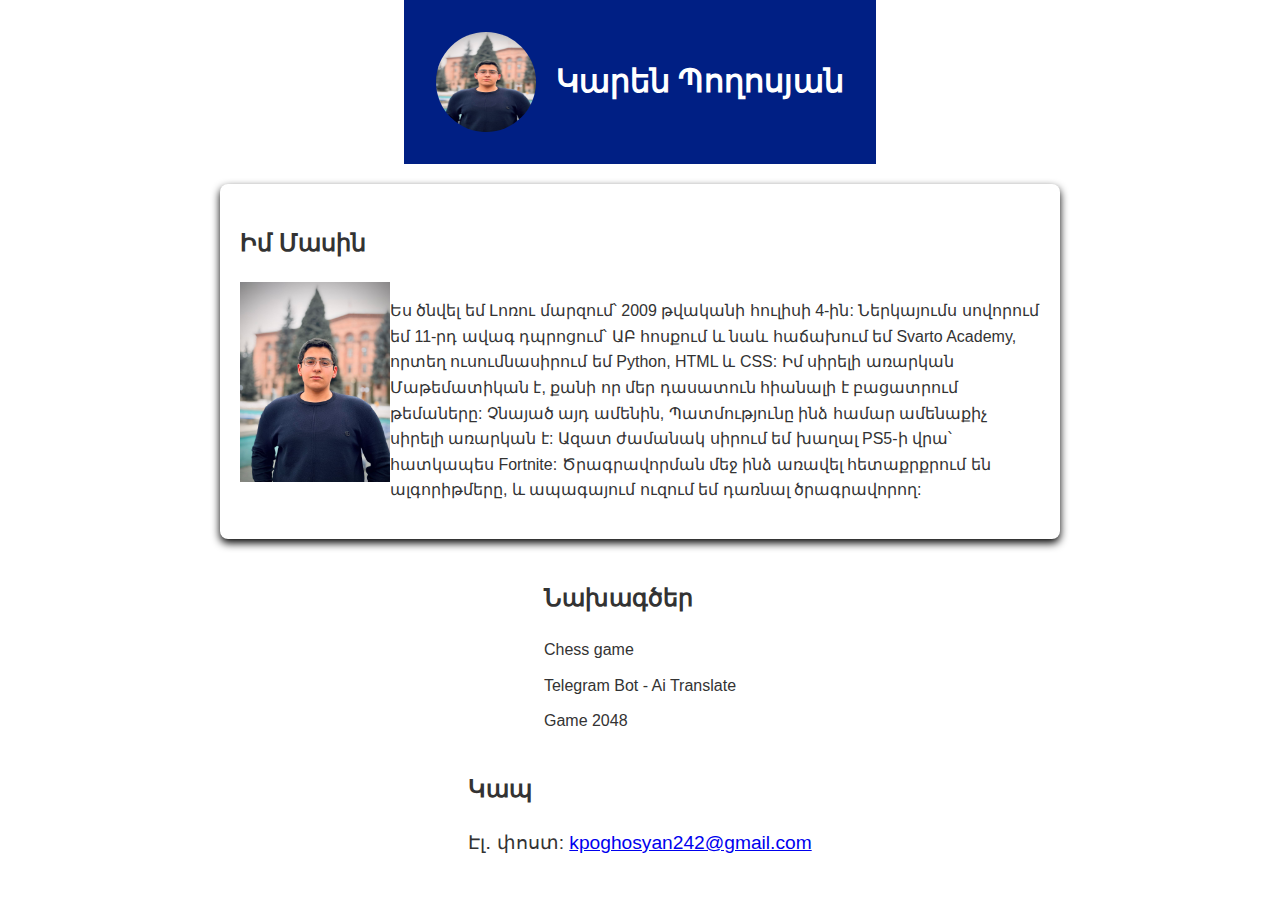
==== index.html @ c24e6c2a "Kaen" ====
<!DOCTYPE html>
<html>

<head>
    <meta charset="UTF-8">
    <title>Կարեն Պողոսյան</title>
    <link rel="stylesheet" href="styles.css">
</head>

<body>
    <header>
        <div class="profile">
            <img src="Karen.jpg" alt="Կարեն Պողոսյան" class="profile-pic">
            <h1>Կարեն Պողոսյան</h1>
        </div>
    </header>
    <section id="about">
        <h2>Իմ Մասին</h2>
        <div class="about-content">
            <img src="Karen.jpg" alt="Կարեն Պողոսյան" class="about-img">
            <p>Ես ծնվել եմ Լոռու մարզում՝ 2009 թվականի հուլիսի 4-ին: Ներկայումս սովորում եմ 11-րդ ավագ դպրոցում՝ ԱԲ
                հոսքում և նաև հաճախում եմ Svarto Academy, որտեղ ուսումնասիրում եմ Python, HTML և CSS: Իմ սիրելի առարկան
                Մաթեմատիկան է, քանի որ մեր դասատուն հիանալի է բացատրում թեմաները: Չնայած այդ ամենին, Պատմությունը ինձ
                համար ամենաքիչ սիրելի առարկան է: Ազատ ժամանակ սիրում եմ խաղալ PS5-ի վրա՝ հատկապես Fortnite: Ծրագրավորման
                մեջ ինձ առավել հետաքրքրում են ալգորիթմերը, և ապագայում ուզում եմ դառնալ ծրագրավորող:</p>
        </div>
    </section>
    <section id="projects">
        <h2>Նախագծեր</h2>
        <ul>
            <li>Chess game</li>
            <li>Telegram Bot - Ai Translate</li>
            <li>Game 2048</li>
        </ul>
    </section>
    <section id="contact">
        <h2>Կապ</h2>
        <p>Էլ․ փոստ: <a href="gmail:kpoghosyan242@gmail.com">kpoghosyan242@gmail.com</a></p>
    </section>

</body>

</html>
---- styles.css ----
body {
    font-family: Arial, sans-serif;
    line-height: 1.6;
    background: #ffffff;
    color: #333;
    margin: 0;
    padding: 0;
    display: flex;
    flex-direction: column;
    align-items: center;
}

header {
    display: flex;
    align-items: center;
    background: #001f84;
    color: rgb(255, 255, 255);
    padding: 2em;
}

.profile {
    display: flex;
    align-items: center;
}

.profile-pic {
    width: 100px;
    height: 100px;
    border-radius: 50%;
    margin-right: 20px;
}

#about {
    max-width: 800px;
    background: white;
    padding: 20px;
    margin: 20px 0;
    border-radius: 8px;
    box-shadow: 0 4px 8px rgb(0, 0, 0);
}

.about-content {
    display: flex;
    align-items: flex-start;
}

.about-img {
    width: 150px;
    height: 200px;
    margin-right: 20px, 10px;
}

#projects ul {
    list-style-type: none;
    padding: 0;
}

#projects li {
    margin: 10px 0;
}

#contact p {
    font-size: 1.2em;
}
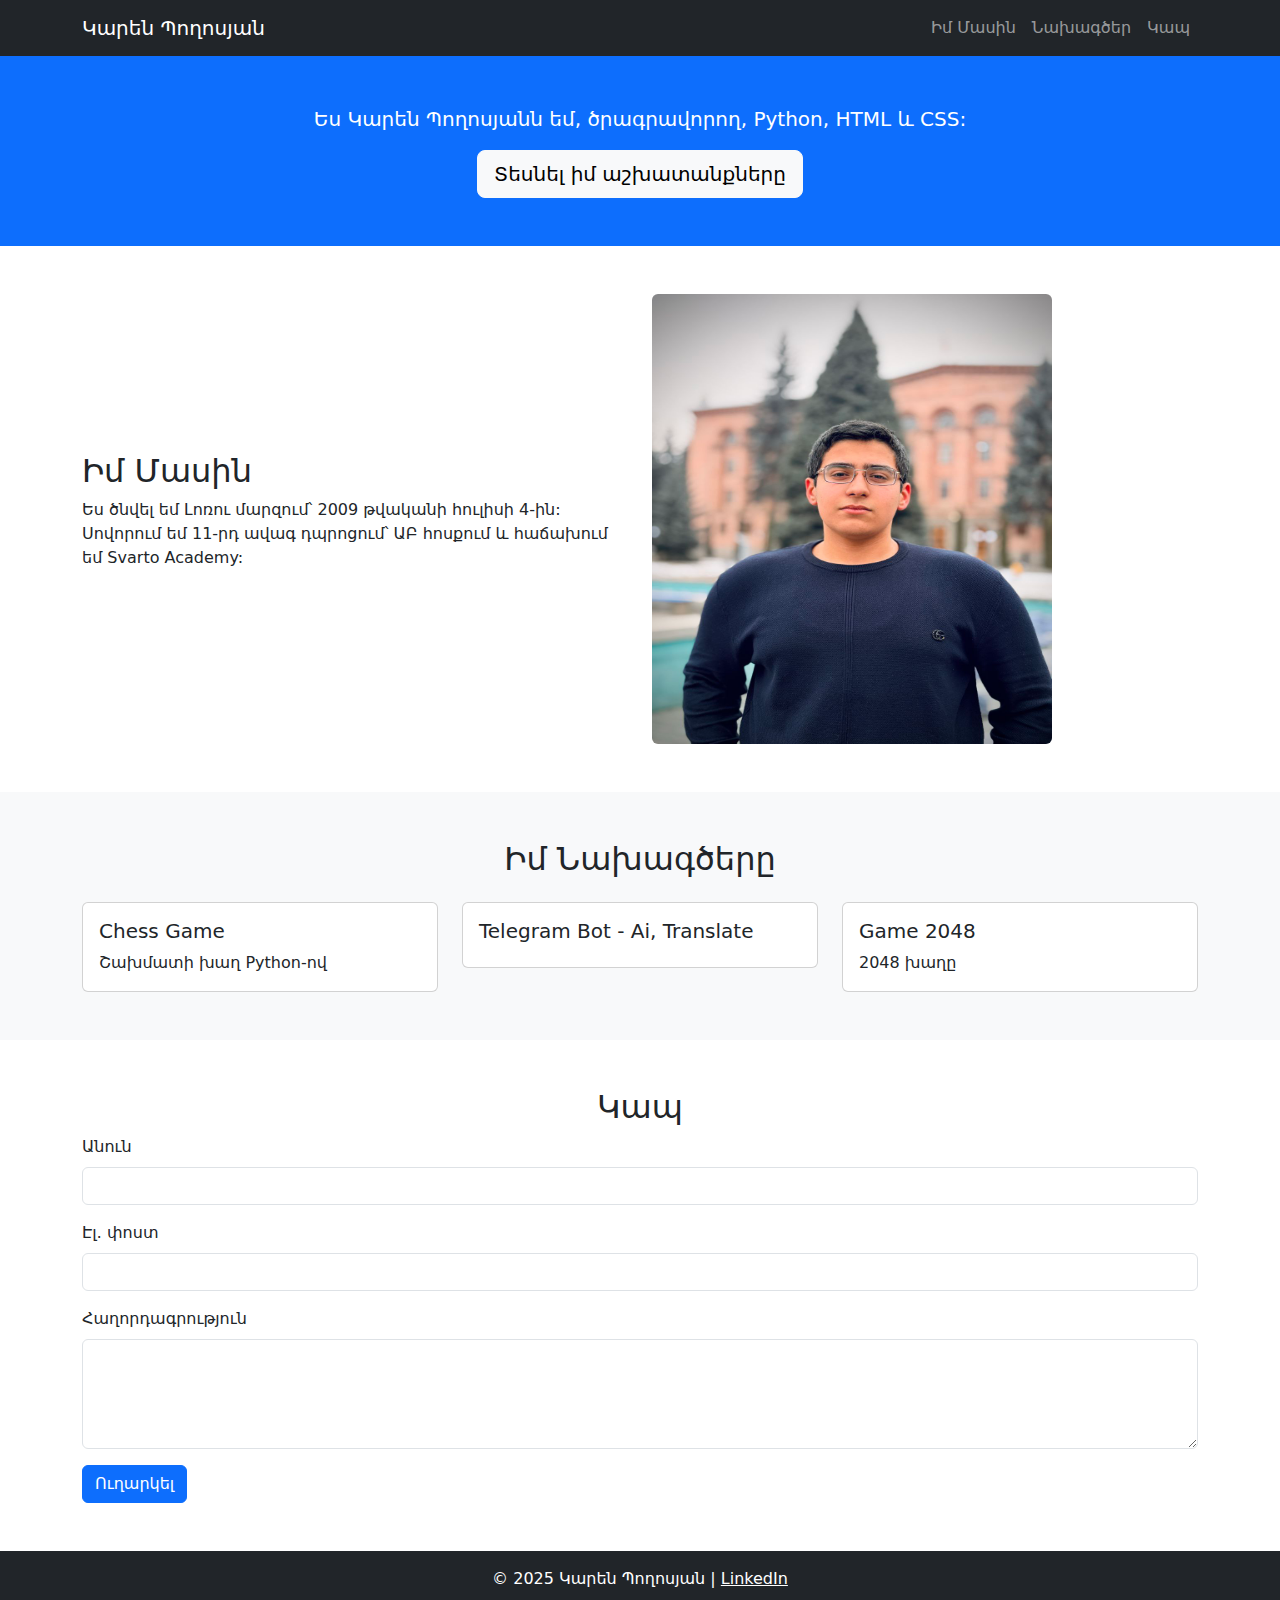
==== commit de4495f5: "Karen copy slack" ====
--- a/index.html
+++ b/index.html
@@ -1,43 +1,121 @@
 <!DOCTYPE html>
-<html>
+<html lang="hy">
 
 <head>
     <meta charset="UTF-8">
+    <meta name="viewport" content="width=device-width, initial-scale=1">
     <title>Կարեն Պողոսյան</title>
-    <link rel="stylesheet" href="styles.css">
+    <link href="https://cdn.jsdelivr.net/npm/bootstrap@5.3.0/dist/css/bootstrap.min.css" rel="stylesheet">
+    <script src="https://cdn.jsdelivr.net/npm/bootstrap@5.3.0/dist/js/bootstrap.bundle.min.js"></script>
 </head>
 
 <body>
-    <header>
-        <div class="profile">
-            <img src="Karen.jpg" alt="Կարեն Պողոսյան" class="profile-pic">
-            <h1>Կարեն Պողոսյան</h1>
+    <nav class="navbar navbar-expand-lg navbar-dark bg-dark">
+        <div class="container">
+            <a class="navbar-brand" href="#">Կարեն Պողոսյան</a>
+            <button class="navbar-toggler" type="button" data-bs-toggle="collapse" data-bs-target="#navbarNav">
+                <span class="navbar-toggler-icon"></span>
+            </button>
+            <div class="collapse navbar-collapse" id="navbarNav">
+                <ul class="navbar-nav ms-auto">
+                    <li class="nav-item"><a class="nav-link" href="#about">Իմ Մասին</a></li>
+                    <li class="nav-item"><a class="nav-link" href="#projects">Նախագծեր</a></li>
+                    <li class="nav-item"><a class="nav-link" href="#contact">Կապ</a></li>
+                </ul>
+            </div>
+        </div>
+    </nav>
+
+
+
+    <header class="bg-primary text-white text-center py-5">
+        <div class="container">
+            <p class="lead">Ես Կարեն Պողոսյանն եմ, ծրագրավորող, Python, HTML և CSS:</p>
+            <a href="#projects" class="btn btn-light btn-lg">Տեսնել իմ աշխատանքները</a>
         </div>
     </header>
-    <section id="about">
-        <h2>Իմ Մասին</h2>
-        <div class="about-content">
-            <img src="Karen.jpg" alt="Կարեն Պողոսյան" class="about-img">
-            <p>Ես ծնվել եմ Լոռու մարզում՝ 2009 թվականի հուլիսի 4-ին: Ներկայումս սովորում եմ 11-րդ ավագ դպրոցում՝ ԱԲ
-                հոսքում և նաև հաճախում եմ Svarto Academy, որտեղ ուսումնասիրում եմ Python, HTML և CSS: Իմ սիրելի առարկան
-                Մաթեմատիկան է, քանի որ մեր դասատուն հիանալի է բացատրում թեմաները: Չնայած այդ ամենին, Պատմությունը ինձ
-                համար ամենաքիչ սիրելի առարկան է: Ազատ ժամանակ սիրում եմ խաղալ PS5-ի վրա՝ հատկապես Fortnite: Ծրագրավորման
-                մեջ ինձ առավել հետաքրքրում են ալգորիթմերը, և ապագայում ուզում եմ դառնալ ծրագրավորող:</p>
+
+
+
+    <section id="about" class="py-5">
+        <div class="container">
+            <div class="row align-items-center">
+                <div class="col-md-6">
+                    <h2>Իմ Մասին</h2>
+                    <p>Ես ծնվել եմ Լոռու մարզում՝ 2009 թվականի հուլիսի 4-ին: Սովորում եմ 11-րդ ավագ դպրոցում՝ ԱԲ հոսքում
+                        և հաճախում եմ Svarto Academy:</p>
+                </div>
+                <div class="col-md-6">
+                    <img style="width: 400px; height: 450px;" src="Karen.jpg" class="img-fluid rounded" alt="Կարեն Պողոսյան">
+                </div>
+            </div>
         </div>
     </section>
-    <section id="projects">
-        <h2>Նախագծեր</h2>
-        <ul>
-            <li>Chess game</li>
-            <li>Telegram Bot - Ai Translate</li>
-            <li>Game 2048</li>
-        </ul>
-    </section>
-    <section id="contact">
-        <h2>Կապ</h2>
-        <p>Էլ․ փոստ: <a href="gmail:kpoghosyan242@gmail.com">kpoghosyan242@gmail.com</a></p>
+
+
+
+    <section id="projects" class="py-5 bg-light">
+        <div class="container">
+            <h2 class="text-center mb-4">Իմ Նախագծերը</h2>
+            <div class="row">
+                <div class="col-md-4">
+                    <div class="card">
+                        <div class="card-body">
+                            <h5 class="card-title">Chess Game</h5>
+                            <p class="card-text">Շախմատի խաղ Python-ով</p>
+                        </div>
+                    </div>
+                </div>
+                <div class="col-md-4">
+                    <div class="card">
+                        <div class="card-body">
+                            <h5 class="card-title">Telegram Bot - Ai, Translate</h5>
+                        </div>
+                    </div>
+                </div>
+                <div class="col-md-4">
+                    <div class="card">
+                        <div class="card-body">
+                            <h5 class="card-title">Game 2048</h5>
+                            <p class="card-text">2048 խաղը</p>
+                        </div>
+                    </div>
+                </div>
+            </div>
+        </div>
     </section>
 
+
+
+    <section id="contact" class="py-5">
+        <div class="container">
+            <h2 class="text-center">Կապ</h2>
+            <form>
+                <div class="mb-3">
+                    <label class="form-label">Անուն</label>
+                    <input type="text" class="form-control">
+                </div>
+                <div class="mb-3">
+                    <label class="form-label">Էլ․ փոստ</label>
+                    <input type="email" class="form-control">
+                </div>
+                <div class="mb-3">
+                    <label class="form-label">Հաղորդագրություն</label>
+                    <textarea class="form-control" rows="4"></textarea>
+                </div>
+                <button type="submit" class="btn btn-primary">Ուղարկել</button>
+            </form>
+        </div>
+    </section>
+
+
+
+    <footer class="bg-dark text-white text-center py-3">
+        <p>&copy; 2025 Կարեն Պողոսյան | <a href="#" class="text-white">LinkedIn</a></p>
+    </footer>
+
+
+    
 </body>
 
 </html>